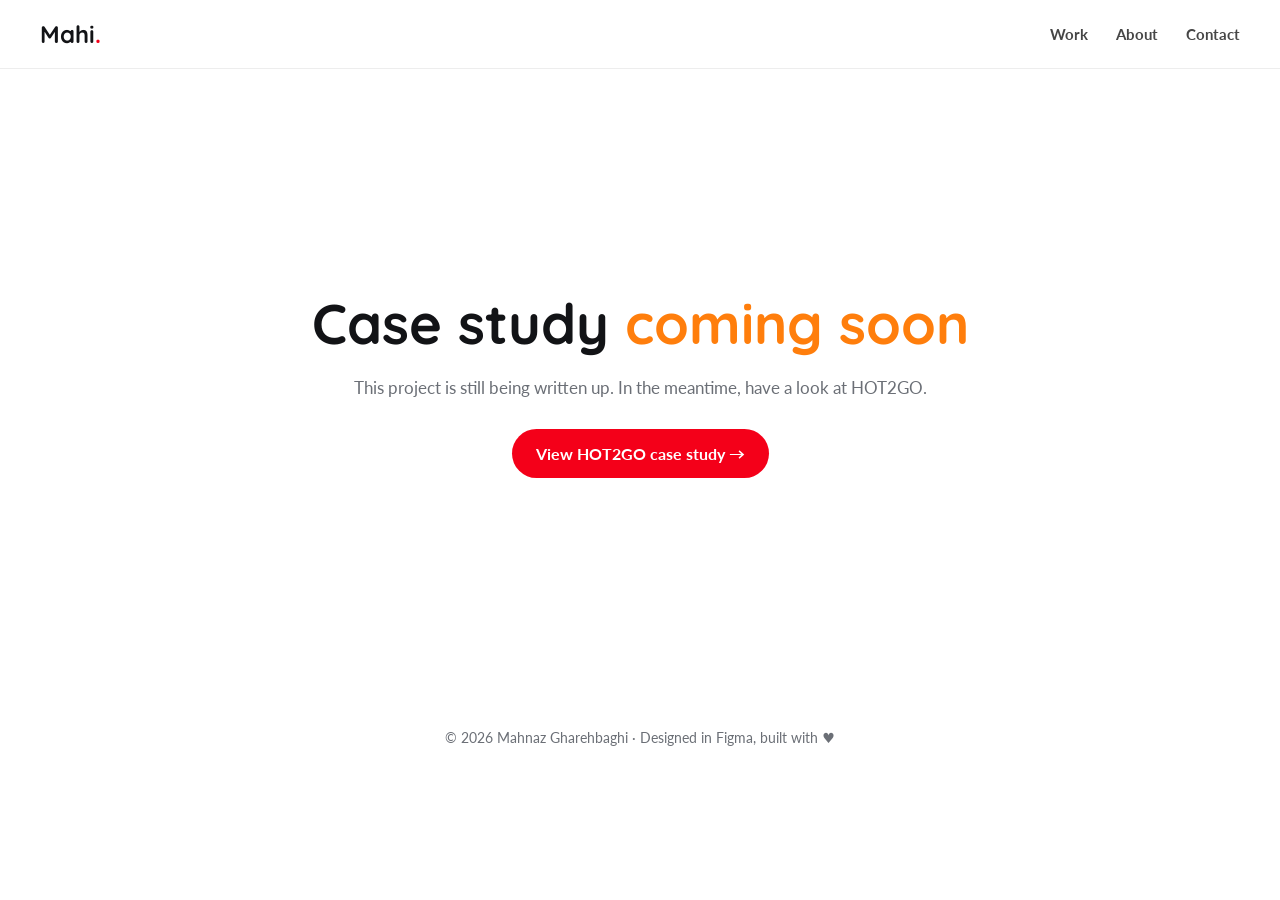
==== case-studies/coming-soon.html @ f7ed6504 "Initial portfolio: home page and HOT2GO case study Co-Authored-By: Claude Opus 5.5 <noreply@anthropi" ====
<!doctype html>
<html lang="en">
<head>
  <meta charset="utf-8">
  <meta name="viewport" content="width=device-width, initial-scale=1">
  <title>Coming Soon · Mahi</title>
  <meta name="description" content="A new case study by Mahnaz Gharehbaghi is coming soon.">
  <meta property="og:title" content="Mahnaz Gharehbaghi · UI/UX Designer">
  <meta property="og:description" content="UI/UX case studies by Mahi.">
  <meta property="og:image" content="/assets/hot2go/card.webp">
  <link rel="icon" href="data:image/svg+xml,<svg xmlns='http://www.w3.org/2000/svg' viewBox='0 0 64 64'><circle cx='32' cy='32' r='30' fill='%23ff7e0c'/><text x='32' y='43' font-size='30' text-anchor='middle' font-family='Arial' font-weight='700' fill='white'>M</text></svg>">
  <link rel="preconnect" href="https://fonts.googleapis.com">
  <link rel="preconnect" href="https://fonts.gstatic.com" crossorigin>
  <link href="https://fonts.googleapis.com/css2?family=Lato:wght@400;700&family=Quicksand:wght@500;700&display=swap" rel="stylesheet">
  <link rel="stylesheet" href="/styles.css">
</head>
<body>

<nav class="nav">
  <div class="wrap">
    <a href="/" class="logo">Mahi<span>.</span></a>
    <ul>
      <li><a href="/#work">Work</a></li>
      <li class="hide-sm"><a href="/#about">About</a></li>
      <li><a href="/#contact">Contact</a></li>
    </ul>
  </div>
</nav>

<main class="soon-page">
  <div class="wrap reveal">
    <h1>Case study <span>coming soon</span></h1>
    <p>This project is still being written up. In the meantime, have a look at HOT2GO.</p>
    <a class="btn" href="/case-studies/hot2go">View HOT2GO case study →</a>
  </div>
</main>

<footer>© <span id="y"></span> Mahnaz Gharehbaghi · Designed in Figma, built with ♥</footer>
<script src="/main.js"></script>
</body>
</html>
---- styles.css ----
/* Portfolio_Mahi — styles based on the HOT2GO Figma style guide */
:root {
  --orange: #ff7e0c;
  --peach: #fec18a;
  --blush: #fedcd4;
  --card: #f5f1ee;
  --red: #f40019;
  --red-50: #fff4f5;
  --ink: #121316;
  --ink-2: #464646;
  --muted: #6b6f76;
  --line: #ededed;
  --white: #ffffff;
  --radius: 24px;
  --max: 1200px;
  --head: "Quicksand", system-ui, sans-serif;
  --body: "Lato", system-ui, sans-serif;
}

* { box-sizing: border-box; }
html { scroll-behavior: smooth; }
body {
  margin: 0;
  background: var(--white);
  color: var(--ink);
  font-family: var(--body);
  font-size: 17px;
  line-height: 1.6;
  overflow-x: hidden;
}
img { max-width: 100%; display: block; }
a { color: inherit; }
h1, h2, h3 { font-family: var(--head); font-weight: 700; line-height: 1.2; margin: 0; }

.wrap { width: min(var(--max), 100% - 32px); margin-inline: auto; }

/* ---------- Nav ---------- */
.nav {
  position: sticky; top: 0; z-index: 20;
  background: rgba(255, 255, 255, .9);
  backdrop-filter: blur(10px);
  border-bottom: 1px solid var(--line);
}
.nav .wrap { display: flex; align-items: center; justify-content: space-between; height: 68px; }
.logo { font-family: var(--head); font-weight: 700; font-size: 24px; text-decoration: none; }
.logo span { color: var(--red); }
.nav ul { list-style: none; display: flex; gap: 28px; margin: 0; padding: 0; }
.nav ul a { text-decoration: none; font-weight: 700; font-size: 15px; color: var(--ink-2); }
.nav ul a:hover { color: var(--red); }
.btn {
  display: inline-flex; align-items: center; gap: 8px;
  background: var(--red); color: var(--white);
  font-family: var(--body); font-weight: 700; font-size: 16px;
  padding: 12px 24px; border-radius: 999px; text-decoration: none;
  transition: transform .2s ease, box-shadow .2s ease;
}
.btn:hover { transform: translateY(-2px); box-shadow: 0 8px 20px rgba(244, 0, 25, .25); }
.btn.ghost { background: transparent; color: var(--white); border: 2px solid var(--white); }
.btn.ghost:hover { box-shadow: none; background: rgba(255,255,255,.12); }

/* ---------- Hero ---------- */
.hero {
  position: relative; overflow: hidden;
  background: var(--orange); color: var(--white);
  padding: 96px 0 120px;
}
.hero .wrap { position: relative; z-index: 2; display: grid; grid-template-columns: 1.3fr 1fr; gap: 48px; align-items: center; }
.eyebrow {
  display: inline-block; font-family: var(--head); font-weight: 700;
  letter-spacing: .12em; text-transform: uppercase; font-size: 14px;
  background: rgba(255,255,255,.18); padding: 6px 14px; border-radius: 999px; margin-bottom: 20px;
}
.hero h1 { font-size: clamp(40px, 6vw, 68px); }
.hero h1 em { font-style: normal; color: var(--ink); }
.hero p.lead { font-size: 20px; max-width: 540px; margin: 20px 0 32px; opacity: .95; }
.hero .actions { display: flex; flex-wrap: wrap; gap: 14px; }
.hero .btn { background: var(--white); color: var(--red); }
.hero .btn.ghost { background: transparent; color: var(--white); }

.portrait {
  position: relative; aspect-ratio: 1; max-width: 380px; justify-self: center; width: 100%;
}
.portrait .blob {
  position: absolute; inset: 0;
  background: var(--peach);
  border-radius: 58% 42% 50% 50% / 45% 55% 45% 55%;
  animation: morph 12s ease-in-out infinite;
}
.portrait .initials {
  position: absolute; inset: 14%;
  display: grid; place-items: center;
  background: var(--white); color: var(--red);
  border-radius: 50%;
  font-family: var(--head); font-size: clamp(64px, 9vw, 120px); font-weight: 700;
  box-shadow: 0 24px 48px rgba(0,0,0,.12);
}
.doodle { position: absolute; z-index: 1; pointer-events: none; }
.doodle.d1 { top: 40px; right: 6%; width: 120px; }
.doodle.d2 { bottom: 40px; left: 4%; width: 80px; }
.wave { position: absolute; left: 0; right: 0; bottom: -1px; width: 100%; height: 80px; z-index: 1; }

@keyframes morph {
  0%, 100% { border-radius: 58% 42% 50% 50% / 45% 55% 45% 55%; transform: rotate(0deg); }
  50% { border-radius: 42% 58% 45% 55% / 55% 45% 55% 45%; transform: rotate(8deg); }
}

/* ---------- Sections ---------- */
section { padding: 96px 0; position: relative; }
.section-head { text-align: center; margin-bottom: 56px; }
.section-head h2 { font-size: clamp(32px, 4vw, 48px); }
.section-head h2 span { color: var(--orange); }
.section-head p { color: var(--muted); margin: 12px auto 0; max-width: 560px; }

/* About */
.about { background: var(--white); }
.about-grid { display: grid; grid-template-columns: 1fr 1fr; gap: 48px; align-items: start; }
.about-card {
  background: var(--card); border-radius: var(--radius); padding: 40px;
}
.about-card h3 { font-size: 26px; margin-bottom: 14px; display: flex; gap: 10px; align-items: center; }
.about-card p { color: var(--ink-2); margin: 0 0 14px; }
.facts { display: grid; grid-template-columns: 1fr 1fr; gap: 16px; }
.fact {
  border: 2px solid var(--line); border-radius: 20px; padding: 22px;
}
.fact .label { font-family: var(--head); font-weight: 700; font-size: 20px; }
.fact .value { color: var(--muted); font-size: 15px; }
.skills { display: flex; flex-wrap: wrap; gap: 10px; margin-top: 22px; }
.skills span {
  background: var(--red-50); color: var(--red); font-weight: 700; font-size: 14px;
  padding: 8px 16px; border-radius: 999px;
}

/* Work / case studies */
.work { background: linear-gradient(180deg, var(--white) 0%, #fff8f2 100%); overflow: hidden; }
.work-blob {
  position: absolute; right: -120px; top: 80px; width: 300px; height: 300px;
  background: var(--peach); border-radius: 60px; transform: rotate(25deg); opacity: .8; z-index: 0;
}
.cases, .work .section-head { position: relative; z-index: 1; }
.cases { display: grid; gap: 40px; }
.case {
  display: grid; grid-template-columns: 1.2fr 1fr; align-items: center; gap: 0;
  background: var(--white); border-radius: 32px; overflow: hidden; text-decoration: none;
  box-shadow: 0 20px 50px rgba(18, 19, 22, .08);
  transition: transform .35s ease, box-shadow .35s ease;
}
.case:hover { transform: translateY(-6px); box-shadow: 0 30px 60px rgba(18, 19, 22, .14); }
.case .thumb { height: 100%; min-height: 320px; overflow: hidden; background: var(--orange); }
.case .thumb { display: grid; place-items: center; }
.case .thumb img { width: 100%; height: 100%; object-fit: contain; transition: transform .6s ease; }
.case:hover .thumb img { transform: scale(1.05); }
.case .body { padding: 40px 44px; }
.case .num { font-family: var(--head); font-weight: 700; color: var(--orange); font-size: 15px; letter-spacing: .1em; }
.case h3 { font-size: clamp(26px, 3vw, 36px); margin: 8px 0 12px; }
.case p { color: var(--ink-2); margin: 0 0 20px; }
.tags { display: flex; flex-wrap: wrap; gap: 8px; margin-bottom: 26px; }
.tags span { border: 1.5px solid var(--line); border-radius: 999px; padding: 4px 12px; font-size: 13px; color: var(--muted); font-weight: 700; }
.more { color: var(--red); font-weight: 700; display: inline-flex; gap: 8px; align-items: center; }
.case:hover .more .arrow { transform: translateX(6px); }
.more .arrow { transition: transform .3s ease; }

.case.soon .thumb {
  display: grid; place-items: center; background: var(--blush);
}
.case.soon .thumb .ph {
  font-family: var(--head); font-weight: 700; color: var(--red); font-size: 22px;
  border: 2px dashed var(--red); border-radius: 999px; padding: 12px 26px;
}

/* Contact */
.contact { background: var(--orange); color: var(--white); text-align: center; overflow: hidden; }
.contact h2 { font-size: clamp(32px, 4.5vw, 52px); }
.contact p { font-size: 19px; max-width: 520px; margin: 16px auto 32px; }
.contact .btn { background: var(--white); color: var(--red); }

footer { padding: 28px 0; text-align: center; color: var(--muted); font-size: 14px; }

/* ---------- Case study page ---------- */
.cs-hero { padding: 64px 0 40px; }
.back { display: inline-flex; gap: 8px; color: var(--muted); font-weight: 700; text-decoration: none; margin-bottom: 24px; }
.back:hover { color: var(--red); }
.cs-hero h1 { font-size: clamp(36px, 5vw, 56px); }
.cs-hero h1 span { color: var(--orange); }
.cs-hero p { color: var(--ink-2); max-width: 720px; font-size: 19px; }
.cs-meta { display: flex; flex-wrap: wrap; gap: 14px; margin-top: 24px; }
.cs-meta div { background: var(--card); border-radius: 16px; padding: 12px 20px; }
.cs-meta b { display: block; font-family: var(--head); }
.cs-meta span { color: var(--muted); font-size: 15px; }
.cs-sections { padding: 0; }
.cs-sections img { width: 100%; max-width: 1440px; height: auto; margin-inline: auto; }
.cs-next { text-align: center; padding: 80px 0; background: var(--card); }
.cs-next h2 { font-size: 32px; margin-bottom: 20px; }

.soon-page { min-height: 70vh; display: grid; place-items: center; text-align: center; }
.soon-page h1 { font-size: clamp(36px, 5vw, 56px); margin-bottom: 12px; }
.soon-page h1 span { color: var(--orange); }
.soon-page p { color: var(--muted); margin-bottom: 28px; }

/* ---------- Reveal animation ---------- */
.reveal { opacity: 0; transform: translateY(32px); transition: opacity .8s ease, transform .8s ease; }
.reveal.in { opacity: 1; transform: none; }
.reveal.delay-1 { transition-delay: .12s; }
.reveal.delay-2 { transition-delay: .24s; }

@media (prefers-reduced-motion: reduce) {
  html { scroll-behavior: auto; }
  .reveal { opacity: 1; transform: none; transition: none; }
  .portrait .blob { animation: none; }
}

/* ---------- Responsive ---------- */
@media (max-width: 860px) {
  .hero { padding: 64px 0 100px; }
  .hero .wrap, .about-grid, .case { grid-template-columns: 1fr; }
  .portrait { max-width: 260px; order: -1; }
  .case .thumb { min-height: 220px; }
  .case .body { padding: 28px 24px; }
  section { padding: 72px 0; }
  .doodle.d1 { width: 80px; }
  .work-blob { width: 180px; height: 180px; right: -110px; top: 40px; }
}
@media (max-width: 560px) {
  .nav ul { gap: 16px; }
  .nav ul li.hide-sm { display: none; }
  .facts { grid-template-columns: 1fr; }
  .about-card { padding: 28px 22px; }
}
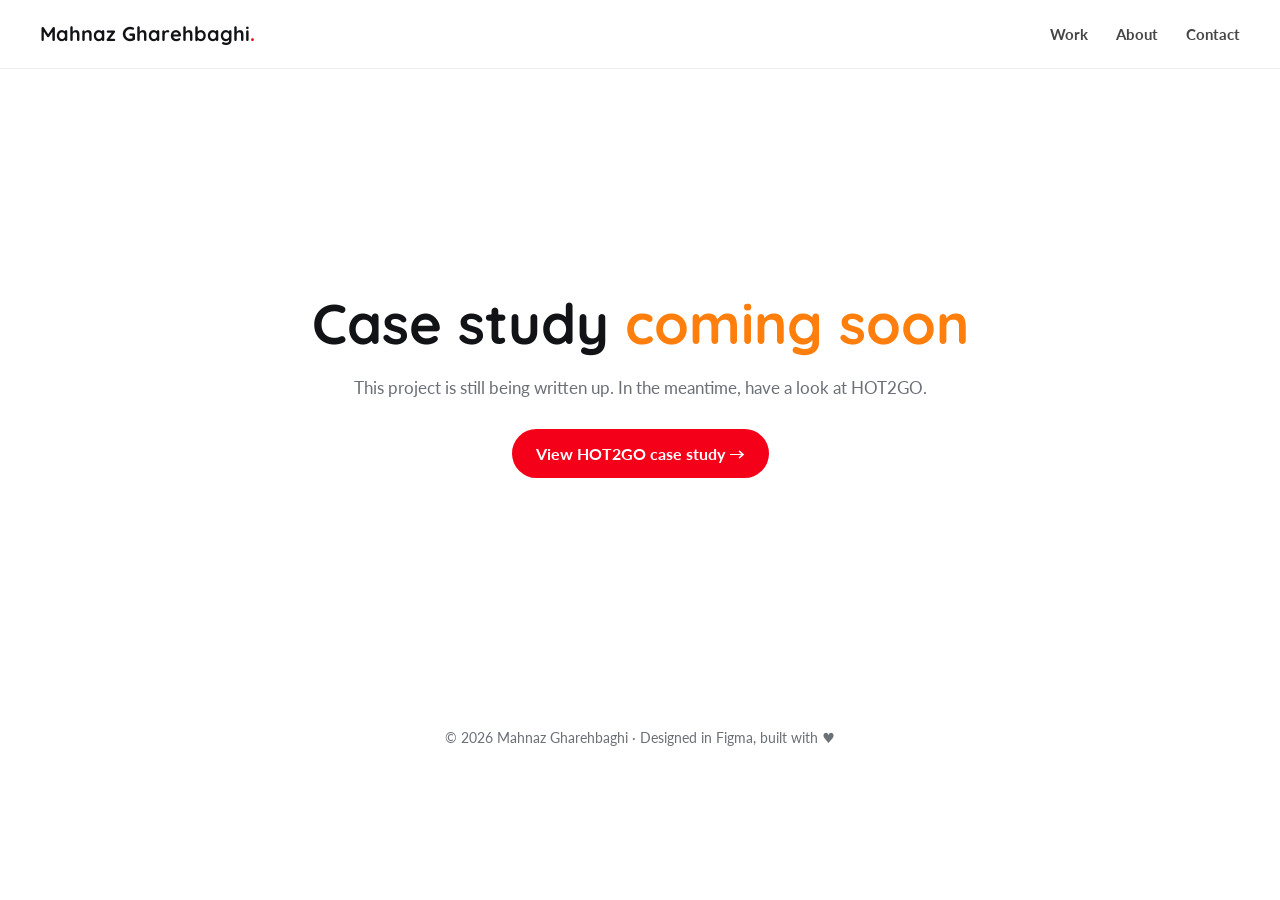
==== commit 422aac0c: "Home: dark/red palette, full name in nav, contact email popover, 'My Recent Work' Co-Authored-By: Cl" ====
--- a/case-studies/coming-soon.html
+++ b/case-studies/coming-soon.html
@@ -8,7 +8,7 @@
   <meta property="og:title" content="Mahnaz Gharehbaghi · UI/UX Designer">
   <meta property="og:description" content="UI/UX case studies by Mahi.">
   <meta property="og:image" content="/assets/hot2go/card.webp">
-  <link rel="icon" href="data:image/svg+xml,<svg xmlns='http://www.w3.org/2000/svg' viewBox='0 0 64 64'><circle cx='32' cy='32' r='30' fill='%23ff7e0c'/><text x='32' y='43' font-size='30' text-anchor='middle' font-family='Arial' font-weight='700' fill='white'>M</text></svg>">
+  <link rel="icon" href="data:image/svg+xml,<svg xmlns='http://www.w3.org/2000/svg' viewBox='0 0 64 64'><circle cx='32' cy='32' r='30' fill='%23121316'/><text x='32' y='43' font-size='30' text-anchor='middle' font-family='Arial' font-weight='700' fill='white'>M</text></svg>">
   <link rel="preconnect" href="https://fonts.googleapis.com">
   <link rel="preconnect" href="https://fonts.gstatic.com" crossorigin>
   <link href="https://fonts.googleapis.com/css2?family=Lato:wght@400;700&family=Quicksand:wght@500;700&display=swap" rel="stylesheet">
@@ -18,11 +18,18 @@
 
 <nav class="nav">
   <div class="wrap">
-    <a href="/" class="logo">Mahi<span>.</span></a>
+    <a href="/" class="logo full">Mahnaz Gharehbaghi<span>.</span></a>
     <ul>
       <li><a href="/#work">Work</a></li>
       <li class="hide-sm"><a href="/#about">About</a></li>
-      <li><a href="/#contact">Contact</a></li>
+      <li class="nav-contact">
+        <button type="button" aria-expanded="false" aria-controls="contact-pop">Contact</button>
+        <div class="contact-pop" id="contact-pop" role="dialog" aria-label="Contact">
+          <small>Email me at</small>
+          <a href="mailto:Mah.gharehbaghi@gmail.com">Mah.gharehbaghi@gmail.com</a>
+          <button type="button" class="copy" data-email="Mah.gharehbaghi@gmail.com">Copy email</button>
+        </div>
+      </li>
     </ul>
   </div>
 </nav>
--- a/styles.css
+++ b/styles.css
@@ -226,3 +226,58 @@
   .facts { grid-template-columns: 1fr; }
   .about-card { padding: 28px 22px; }
 }
+
+/* ---------- Home page palette (no orange) ---------- */
+body.home {
+  --h-bg: #121316;      /* hero + contact */
+  --h-soft: #f5f5f7;    /* light sections */
+  --h-accent: #f40019;  /* brand red */
+  --h-blob: #2b3037;
+}
+.home .hero { background: var(--h-bg); }
+.home .hero h1 em { color: var(--h-accent); }
+.home .eyebrow { background: rgba(255,255,255,.1); }
+.home .hero .btn { background: var(--h-accent); color: var(--white); }
+.home .hero .btn.ghost { background: transparent; color: var(--white); }
+.home .doodle.d1 { stroke: #ffffff; opacity: .5; }
+.home .doodle.d2 { fill: #ffffff; opacity: .5; }
+.home .portrait .blob { background: var(--h-accent); opacity: .9; }
+.home .portrait .initials { color: var(--h-bg); }
+.home .section-head h2 span { color: var(--h-accent); }
+.home .work { background: var(--h-soft); }
+.home .work-blob { display: none; }
+.home .case .thumb { background: #ffffff; padding: 24px; }
+.home .case .num { color: var(--h-accent); }
+.home .contact { background: var(--h-bg); }
+.home .contact .btn { background: var(--h-accent); color: var(--white); }
+.contact .email-big { display: inline-block; font-family: var(--head); font-weight: 700; font-size: clamp(22px, 3vw, 32px); color: var(--white); margin-bottom: 28px; text-decoration: none; border-bottom: 2px solid rgba(255,255,255,.35); }
+.contact .email-big:hover { border-color: var(--white); }
+
+/* Nav: full name + contact popover */
+.logo.full { font-size: 20px; white-space: nowrap; }
+.nav-contact { position: relative; }
+.nav-contact > button {
+  font: inherit; font-weight: 700; font-size: 15px; color: var(--ink-2);
+  background: none; border: 0; padding: 0; cursor: pointer;
+}
+.nav-contact > button:hover, .nav-contact > button[aria-expanded="true"] { color: var(--red); }
+.contact-pop {
+  position: absolute; right: 0; top: calc(100% + 18px);
+  background: var(--white); border: 1px solid var(--line); border-radius: 16px;
+  box-shadow: 0 20px 40px rgba(18,19,22,.12);
+  padding: 16px 18px; min-width: 280px; z-index: 30;
+  opacity: 0; transform: translateY(-6px); pointer-events: none; transition: opacity .2s ease, transform .2s ease;
+}
+.contact-pop.open { opacity: 1; transform: none; pointer-events: auto; }
+.contact-pop small { display: block; color: var(--muted); font-size: 13px; margin-bottom: 6px; }
+.contact-pop a { display: block; font-weight: 700; color: var(--ink); text-decoration: none; margin-bottom: 12px; white-space: nowrap; }
+.contact-pop a:hover { color: var(--red); }
+.contact-pop .copy {
+  font: inherit; font-size: 14px; font-weight: 700; cursor: pointer;
+  background: var(--red-50); color: var(--red); border: 0; border-radius: 999px; padding: 6px 14px;
+}
+@media (max-width: 560px) {
+  .logo.full { font-size: 17px; }
+  .contact-pop { right: -8px; min-width: 0; padding: 14px 16px; }
+  .contact-pop a { font-size: 15px; }
+}
